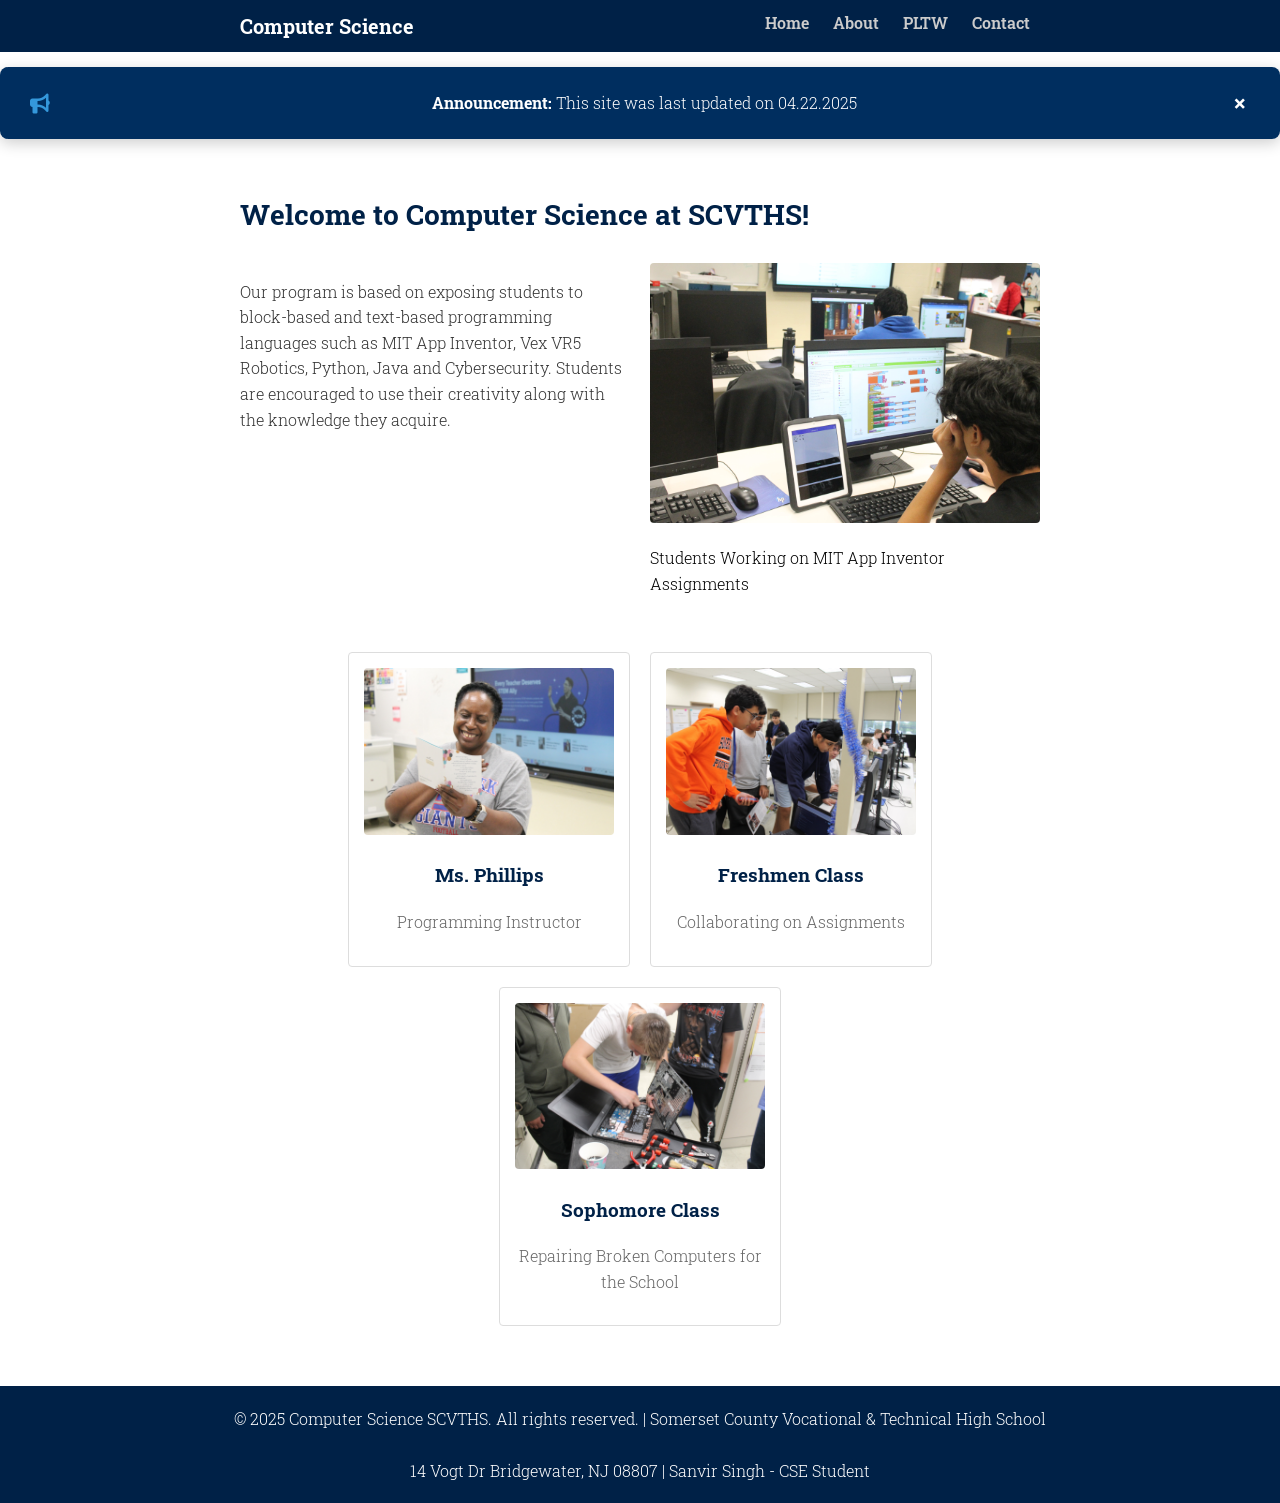
==== index.html @ afcab8f4 "Solid Color Scheme" ====
<!DOCTYPE html>
<html lang="en">
<head>
    <div class="roboto-slab-a">
    <link rel="icon" type="images/compSciLogo.png" href="images/compSciLogo.png">
    <meta charset="UTF-8">
    <meta name="viewport" content="width=device-width, initial-scale=1.0">
    <title>Computer Science at SCVTHS</title>
    <link rel="stylesheet" href="styles.css">
    <style>
        .welcome {
            margin-bottom: 40px;
        }
        .flex-container {
            display: flex;
            gap: 20px;
        }
        .team-section {
            margin-top: 40px;
            text-align: center;
        }
        .team-members {
            display: flex;
            gap: 20px;
            flex-wrap: wrap;
            justify-content: center;
        }
        .team-member {
            width: 250px;
            padding: 15px;
            border: 1px solid #ddd;
            border-radius: 4px;
            text-align: center;
        }
    </style>
</head>
<body>
    <nav class="nav">
        <div class="nav-content">
            <span class="logo">Computer Science</span>
            <div>
                <a href="index.html">Home</a>
                <a href="about.html">About</a>
                <a href="pltw.html">PLTW</a>
                <a href="contact.html">Contact</a>
            </div>
        </div>
    </nav>
<!-- CSS for the enhanced alert - add this to your head section -->
<link rel="stylesheet" href="https://cdnjs.cloudflare.com/ajax/libs/font-awesome/6.0.0/css/all.min.css">

<style>
/* Enhanced Alert Styling */
.alert {
    padding: 20px 25px;
    background: linear-gradient(135deg, #002e5f 0%, #002e5f 100%);
    color: white;
    border-radius: 8px;
    box-shadow: 0 4px 15px rgba(0, 0, 0, 0.2);
    margin: 15px 0;
    position: relative;
    border-left: 5px solid #002e5f;
    display: flex;
    align-items: center;
    justify-content: space-between;
}

.alert-content {
    flex-grow: 1;
    text-align: center;
    font-size: 16px;
}

.alert-icon {
    margin-right: 15px;
    font-size: 20px;
    color: #3498db;
}

.closebtn {
    color: white;
    font-weight: bold;
    font-size: 22px;
    line-height: 20px;
    cursor: pointer;
    transition: all 0.3s;
    padding: 5px 10px;
    border-radius: 50%;
}

.closebtn:hover {
    background-color: rgba(255, 255, 255, 0.2);
    transform: rotate(90deg);
}

/* Animation classes */
.slide-in {
    animation: slideInDown 0.7s ease forwards;
}

.fade-out {
    animation: fadeOut 0.5s ease forwards;
}

@keyframes slideInDown {
    from {
        transform: translateY(-50px);
        opacity: 0;
    }
    to {
        transform: translateY(0);
        opacity: 1;
    }
}

@keyframes fadeOut {
    from {
        opacity: 1;
        transform: scale(1);
    }
    to {
        opacity: 0;
        transform: scale(0.8);
        height: 0;
        padding: 0;
        margin: 0;
    }
}
</style>

<!-- HTML for the alert - place this after your nav section -->
<div id="alertBox" class="alert slide-in">
    <div class="alert-icon">
        <i class="fas fa-bullhorn"></i>
    </div>
    <div class="alert-content">
        <strong>Announcement:</strong> This site was last updated on 04.22.2025
    </div>
    <span class="closebtn" onclick="closeAlert()">&times;</span>
</div>

<!-- JavaScript for the alert animations - add this before the closing body tag -->
<script>
    // Function to close the alert with animation
    function closeAlert() {
        const alertBox = document.getElementById('alertBox');
        alertBox.classList.remove('slide-in');
        alertBox.classList.add('fade-out');
        
        // Remove the element after animation completes
        setTimeout(() => {
            alertBox.style.display = 'none';
        }, 500);
    }
    
    // Auto-hide alert after 10 seconds
    setTimeout(() => {
        const alertBox = document.getElementById('alertBox');
        if (alertBox) {
            closeAlert();
        }
    }, 10000);
</script>
    <div class="content">
        <div class="welcome" class="roboto-slab-fontCategoryType">
            <h1>Welcome to Computer Science at SCVTHS!</h1>
            <div class="flex-container">
                <div style="flex: 1">
                    <p style="font-size: 16px; line-height: 1.6; color: #333">
                        Our program is based on exposing students to block-based and text-based programming languages
                        such as MIT App Inventor, Vex VR5 Robotics, Python, Java and Cybersecurity. Students are encouraged to
                        use their creativity along with the knowledge they acquire.
                    </p>
                    
                </div>
                <div style="flex: 1">
                    <img src="images/students-programming.jpg" alt="students-programming" style="width: 100%; height: auto; border-radius: 4px">
                    <p>Students Working on MIT App Inventor Assignments</p>
                </div>
            </div>
        </div>

        <div class="team-section">
            <div class="team-members">
                <div class="team-member">
                    <img src="images/team1.jpg" alt="students-programming" style="width: 100%; height: auto; border-radius: 4px">
                    <h3>Ms. Phillips</h3>
                    <p style="color: #666">Programming Instructor</p>
                </div>
                <div class="team-member">
                    <img src="images/team2.jpg" alt="students-programming" style="width: 100%; height: auto; border-radius: 4px">
                    <h3>Freshmen Class</h3>
                    <p style="color: #666">Collaborating on Assignments</p>
                </div>
                <div class="team-member">
                    <img src="images/team3.jpg" alt="students-programming" style="width: 100%; height: auto; border-radius: 4px">
                    <h3>Sophomore Class</h3>
                    <p style="color: #666">Repairing Broken Computers for the School</p>
                </div>
            </div>
        </div>
    </div>

    <footer><center>
            <div style="color: white" class="roboto-slab-a">
                © 2025 Computer Science SCVTHS. All rights reserved. |
                Somerset County Vocational & Technical High School <br><br>
                14 Vogt Dr Bridgewater, NJ 08807 |
                Sanvir Singh - CSE Student 
            </div>
        </center>
    </footer>
</body>
</html>
</div>
---- styles.css ----
/* Common styles for SCVTHS Computer Science Website */
@import url('https://fonts.googleapis.com/css2?family=Roboto+Slab:wght@100..900&family=Tektur:wght@400..900&display=swap');


.roboto-slab-a {
  font-family: "Roboto Slab", serif;
  font-optical-sizing: auto;
  font-weight: 300;
  font-style: normal;
}

body {
    margin: 0;
    font-family: 'Roboto Slab', serif;
    line-height: 1.6;
}
.nav {
    background-color: #002147;
    padding: 10px;
}
.nav-content {
    max-width: 800px;
    margin: 0 auto;
    display: flex;
    justify-content: space-between;
}
.nav a {
    color: #cccccc;
    text-decoration: none;
    padding: 10px;
    font-weight: 600;
}
.nav a:hover {
    color: white;
}
.logo {
    color: white;
    font-size: 20px;
    font-weight: bold;
    font-family: 'Roboto Slab', serif;
    cursor: pointer;
}
.content {
    padding: 20px;
    max-width: 800px;
    margin: 0 auto;
}
h1, h2, h3 {
    color: #002147;
    font-family: 'Roboto Slab', serif;
}
h1 {
    font-size: 28px;
    margin-bottom: 25px;
}
h2 {
    font-size: 22px;
    margin-top: 25px;
    margin-bottom: 15px;
}
p {
    font-size: 16px;
}
footer {
    background-color: #002147;
    color: white;
    padding: 20px;
    margin-top: 40px;
    font-family: 'Roboto Slab', serif;
}
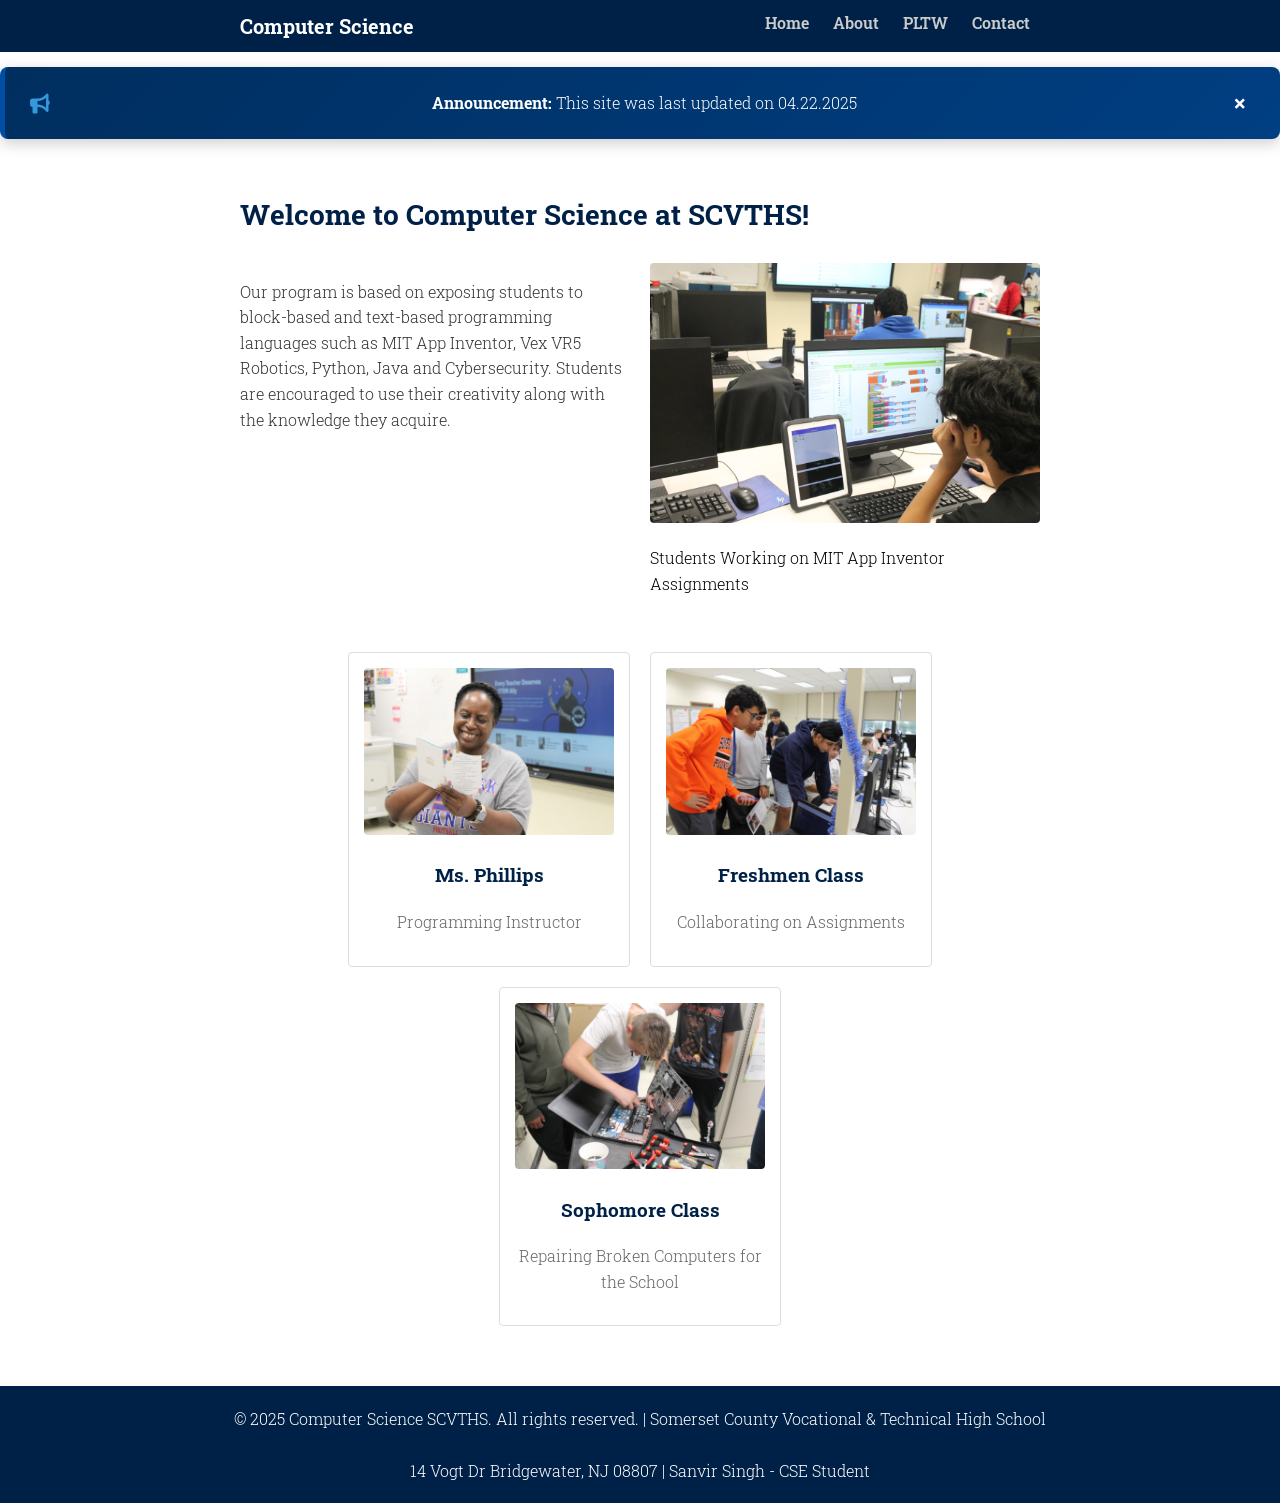
==== commit d051da57: "Changed Color Ends Alert" ====
--- a/index.html
+++ b/index.html
@@ -53,13 +53,13 @@
 /* Enhanced Alert Styling */
 .alert {
     padding: 20px 25px;
-    background: linear-gradient(135deg, #002e5f 0%, #002e5f 100%);
+    background: linear-gradient(135deg, #002e5f 0%, #003f83 100%);
     color: white;
     border-radius: 8px;
     box-shadow: 0 4px 15px rgba(0, 0, 0, 0.2);
     margin: 15px 0;
     position: relative;
-    border-left: 5px solid #002e5f;
+    border-left: 5px solid #004fa4;
     display: flex;
     align-items: center;
     justify-content: space-between;
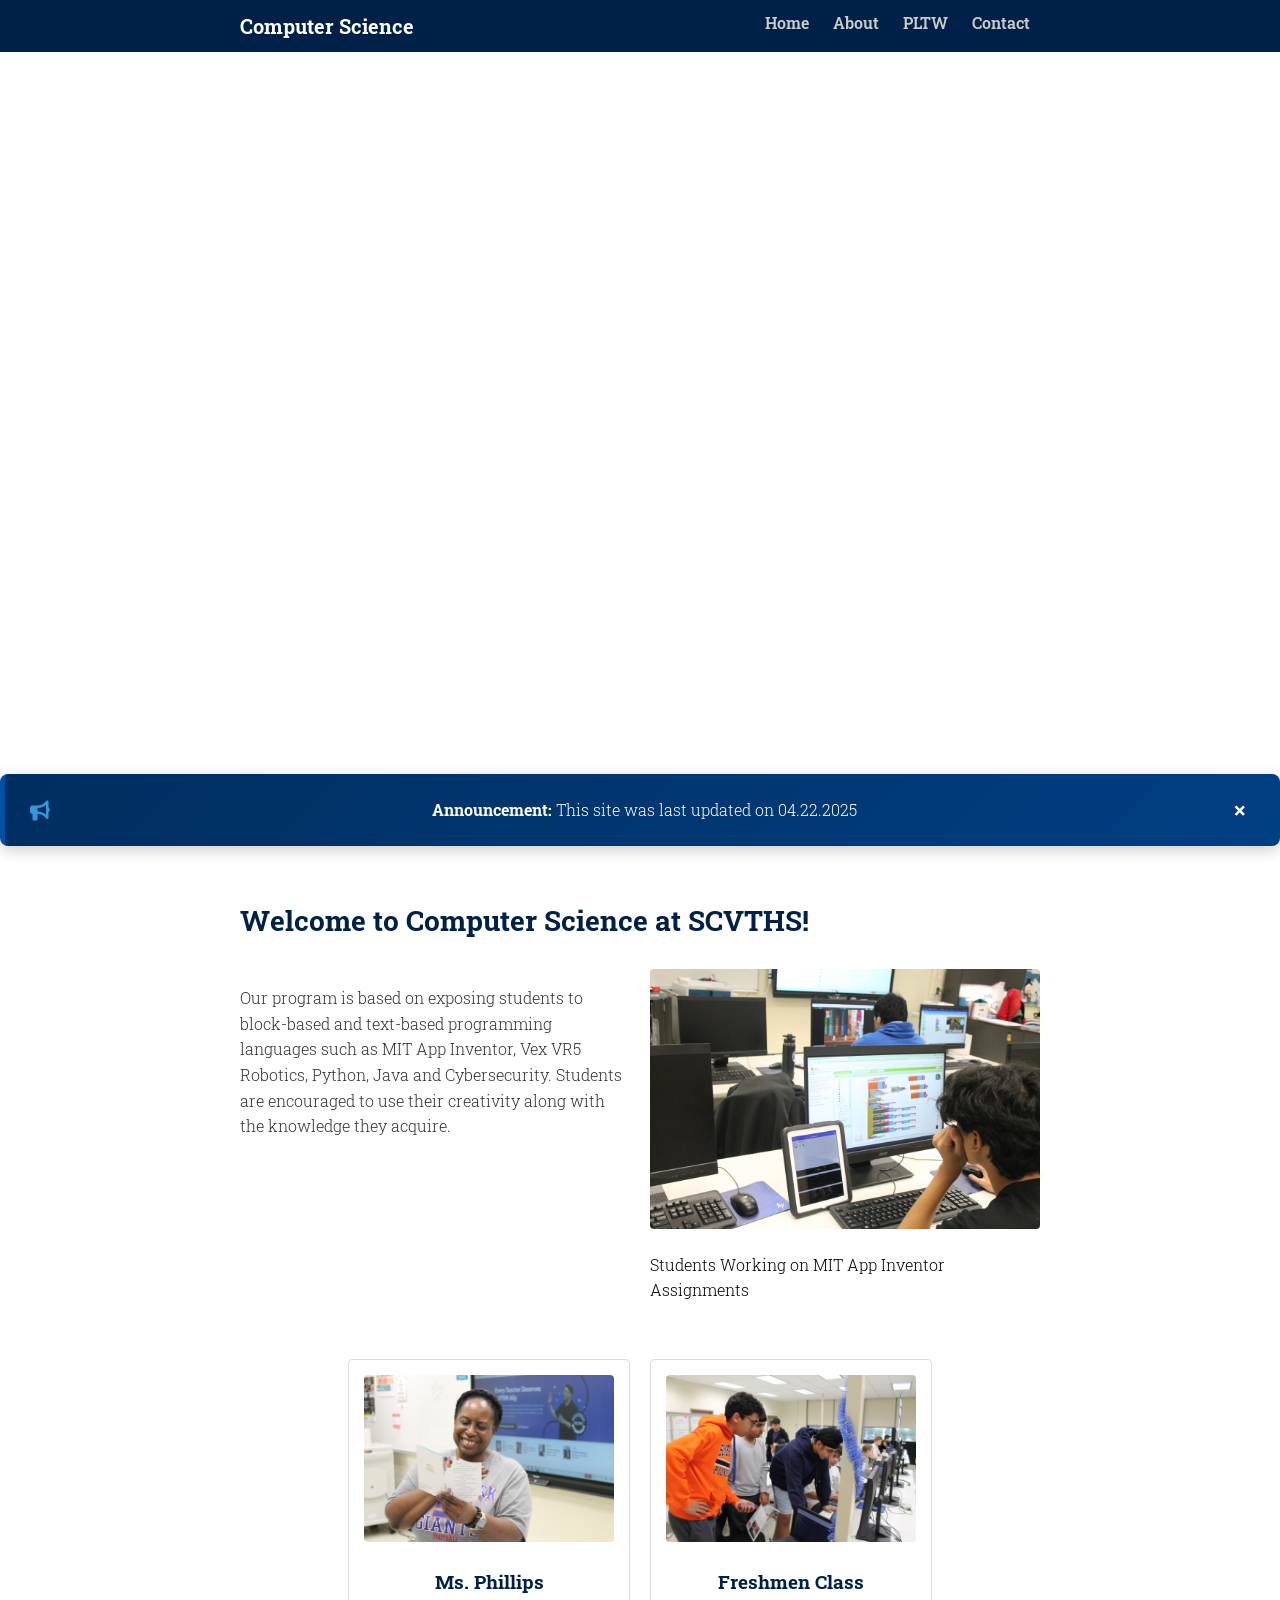
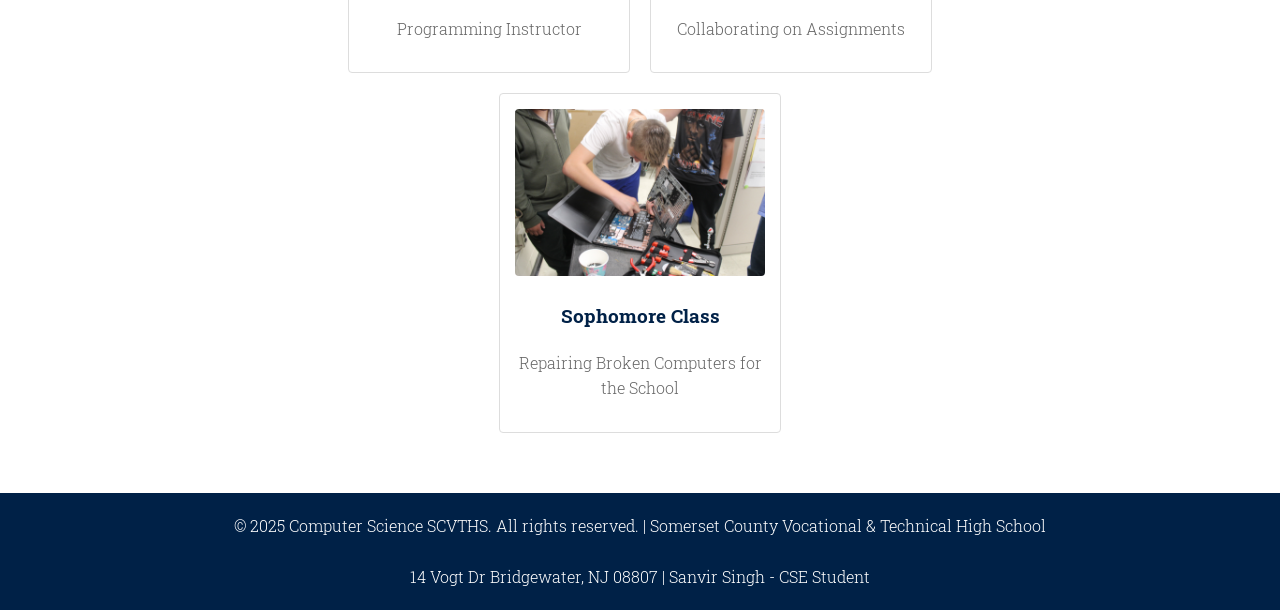
==== commit 0eebbd47: "Update index.html" ====
--- a/index.html
+++ b/index.html
@@ -46,6 +46,19 @@
             </div>
         </div>
     </nav>
+
+    <!--AI-->
+    <iframe
+    src="https://www.chatbase.co/chatbot-iframe/Lj8ASdp4BG5QwpgaH21kq"
+    width="100%"
+    style="height: 100%; min-height: 700px"
+    frameborder="0"
+></iframe>
+
+
+
+
+    
 <!-- CSS for the enhanced alert - add this to your head section -->
 <link rel="stylesheet" href="https://cdnjs.cloudflare.com/ajax/libs/font-awesome/6.0.0/css/all.min.css">
 
@@ -213,3 +226,4 @@
 </body>
 </html>
 </div>
+
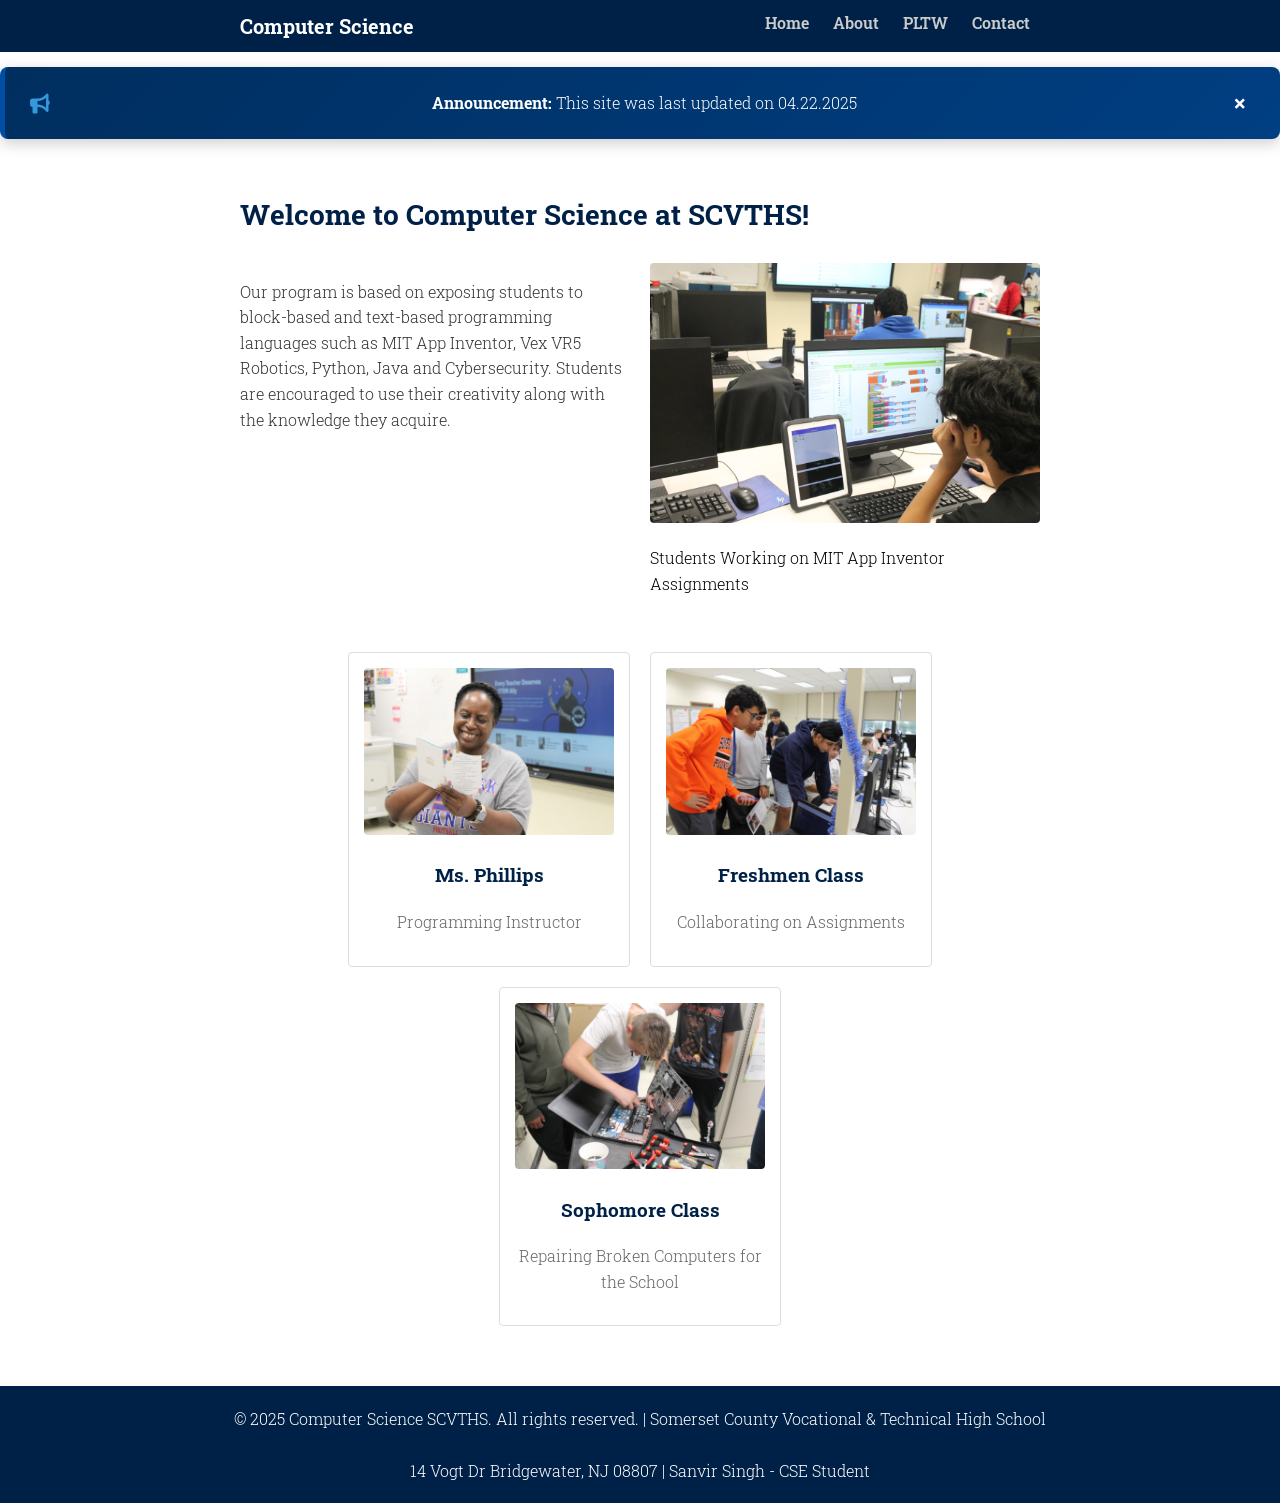
==== commit fb5d9d45: "Fix HTML structure and add alert functionality" ====
--- a/index.html
+++ b/index.html
@@ -48,12 +48,9 @@
     </nav>
 
     <!--AI-->
-    <iframe
-    src="https://www.chatbase.co/chatbot-iframe/Lj8ASdp4BG5QwpgaH21kq"
-    width="100%"
-    style="height: 100%; min-height: 700px"
-    frameborder="0"
-></iframe>
+    <script>
+(function(){if(!window.chatbase||window.chatbase("getState")!=="initialized"){window.chatbase=(...arguments)=>{if(!window.chatbase.q){window.chatbase.q=[]}window.chatbase.q.push(arguments)};window.chatbase=new Proxy(window.chatbase,{get(target,prop){if(prop==="q"){return target.q}return(...args)=>target(prop,...args)}})}const onLoad=function(){const script=document.createElement("script");script.src="https://www.chatbase.co/embed.min.js";script.id="Lj8ASdp4BG5QwpgaH21kq";script.domain="www.chatbase.co";document.body.appendChild(script)};if(document.readyState==="complete"){onLoad()}else{window.addEventListener("load",onLoad)}})();
+</script>
 
 
 
@@ -227,3 +224,4 @@
 </html>
 </div>
 
+
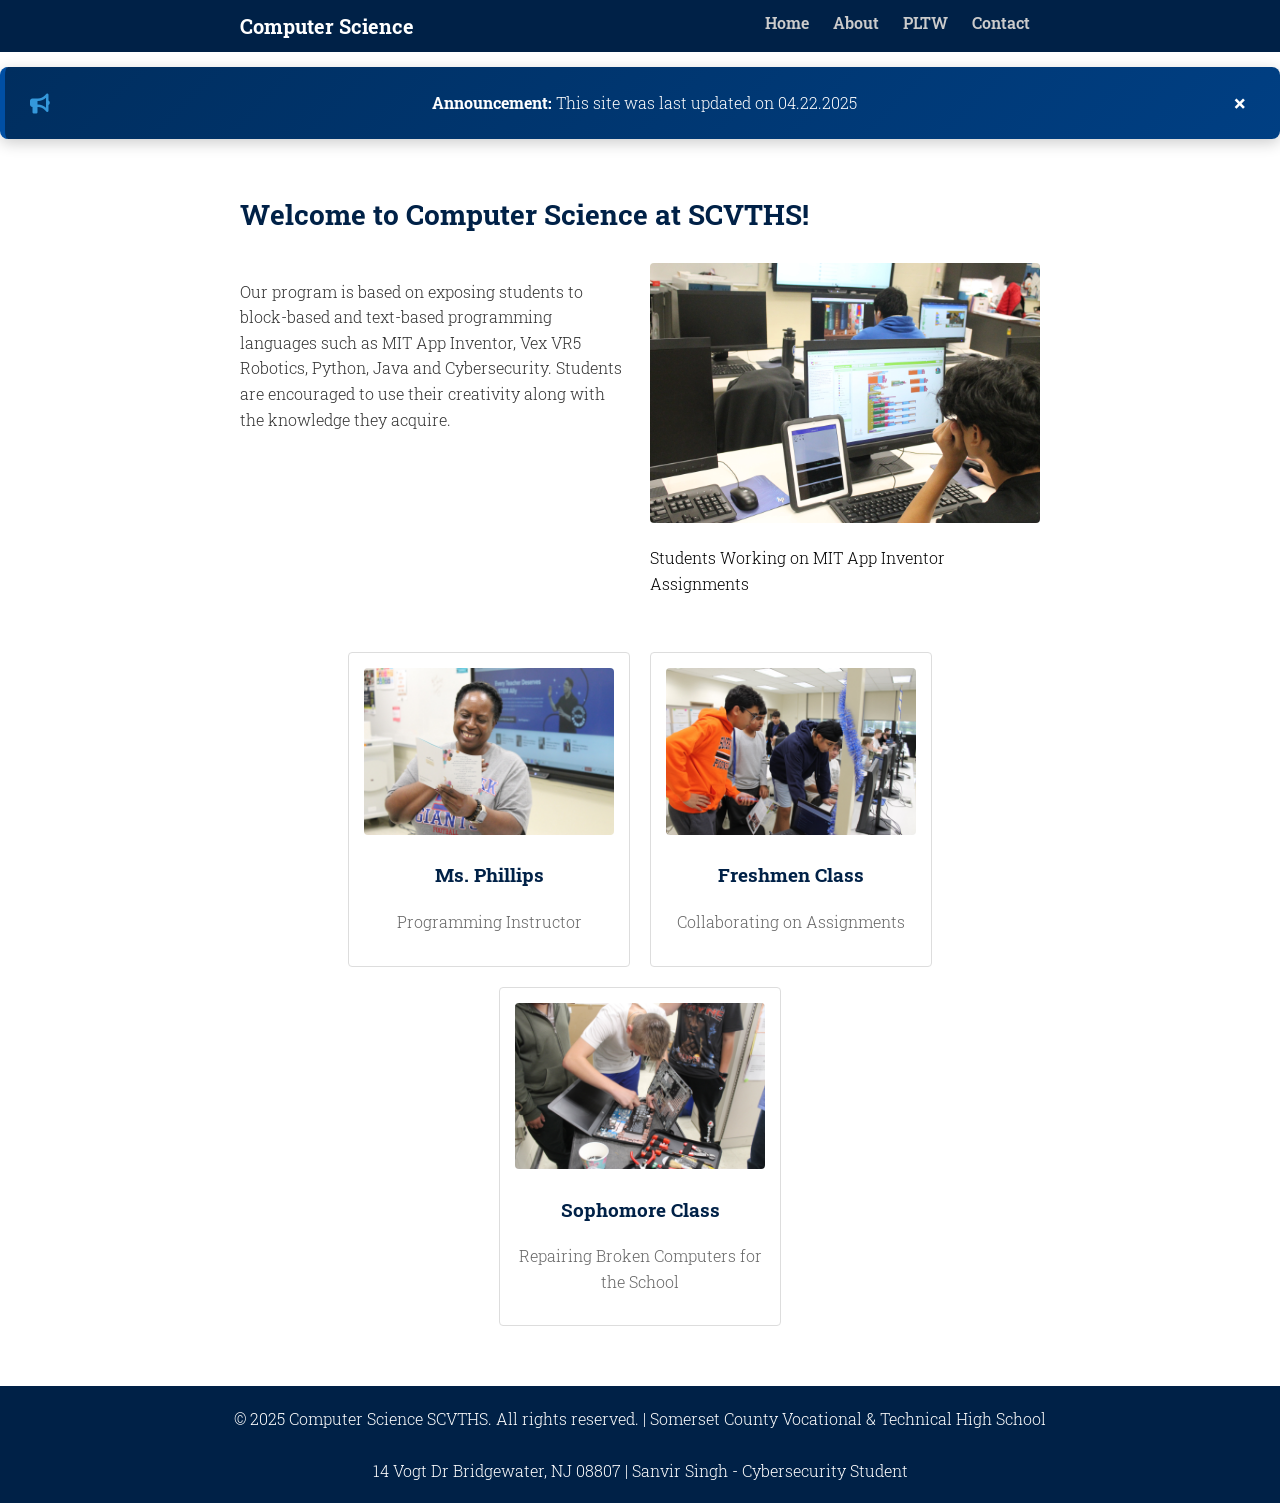
==== commit 2ca439be: "Update index.html with new content and structure Replaced the entire content of index.html with upda" ====
--- a/index.html
+++ b/index.html
@@ -51,6 +51,30 @@
     <script>
 (function(){if(!window.chatbase||window.chatbase("getState")!=="initialized"){window.chatbase=(...arguments)=>{if(!window.chatbase.q){window.chatbase.q=[]}window.chatbase.q.push(arguments)};window.chatbase=new Proxy(window.chatbase,{get(target,prop){if(prop==="q"){return target.q}return(...args)=>target(prop,...args)}})}const onLoad=function(){const script=document.createElement("script");script.src="https://www.chatbase.co/embed.min.js";script.id="Lj8ASdp4BG5QwpgaH21kq";script.domain="www.chatbase.co";document.body.appendChild(script)};if(document.readyState==="complete"){onLoad()}else{window.addEventListener("load",onLoad)}})();
 </script>
+    <script>
+        // --- SERVER CODE ---
+const jwt = require('jsonwebtoken');
+
+const secret = process.env.CHATBOT_IDENTITY_SECRET; // Your chatbase secret key (should be stored as a secret not in the code)
+
+const user = await getSignedInUser(); // Get the current user signed in to your site
+
+const token = jwt.sign(
+    { 
+        user_id: user.id, // Your user's id
+        email: user.email, // User's email
+        stripe_accounts: user.stripe_accounts, // User's stripe accounts for stripe integration
+        // ... other custom attributes
+    }, 
+    secret, 
+    { expiresIn: '1h' }
+);
+
+// --- CLIENT CODE ---
+const token = await getUserToken(); // Get the token from your server
+window.chatbase('identify', { token }); // identify the user with Chatbase
+
+    </script>
 
 
 
@@ -216,7 +240,7 @@
                 © 2025 Computer Science SCVTHS. All rights reserved. |
                 Somerset County Vocational & Technical High School <br><br>
                 14 Vogt Dr Bridgewater, NJ 08807 |
-                Sanvir Singh - CSE Student 
+                Sanvir Singh - Cybersecurity Student 
             </div>
         </center>
     </footer>
@@ -225,3 +249,4 @@
 </div>
 
 
+
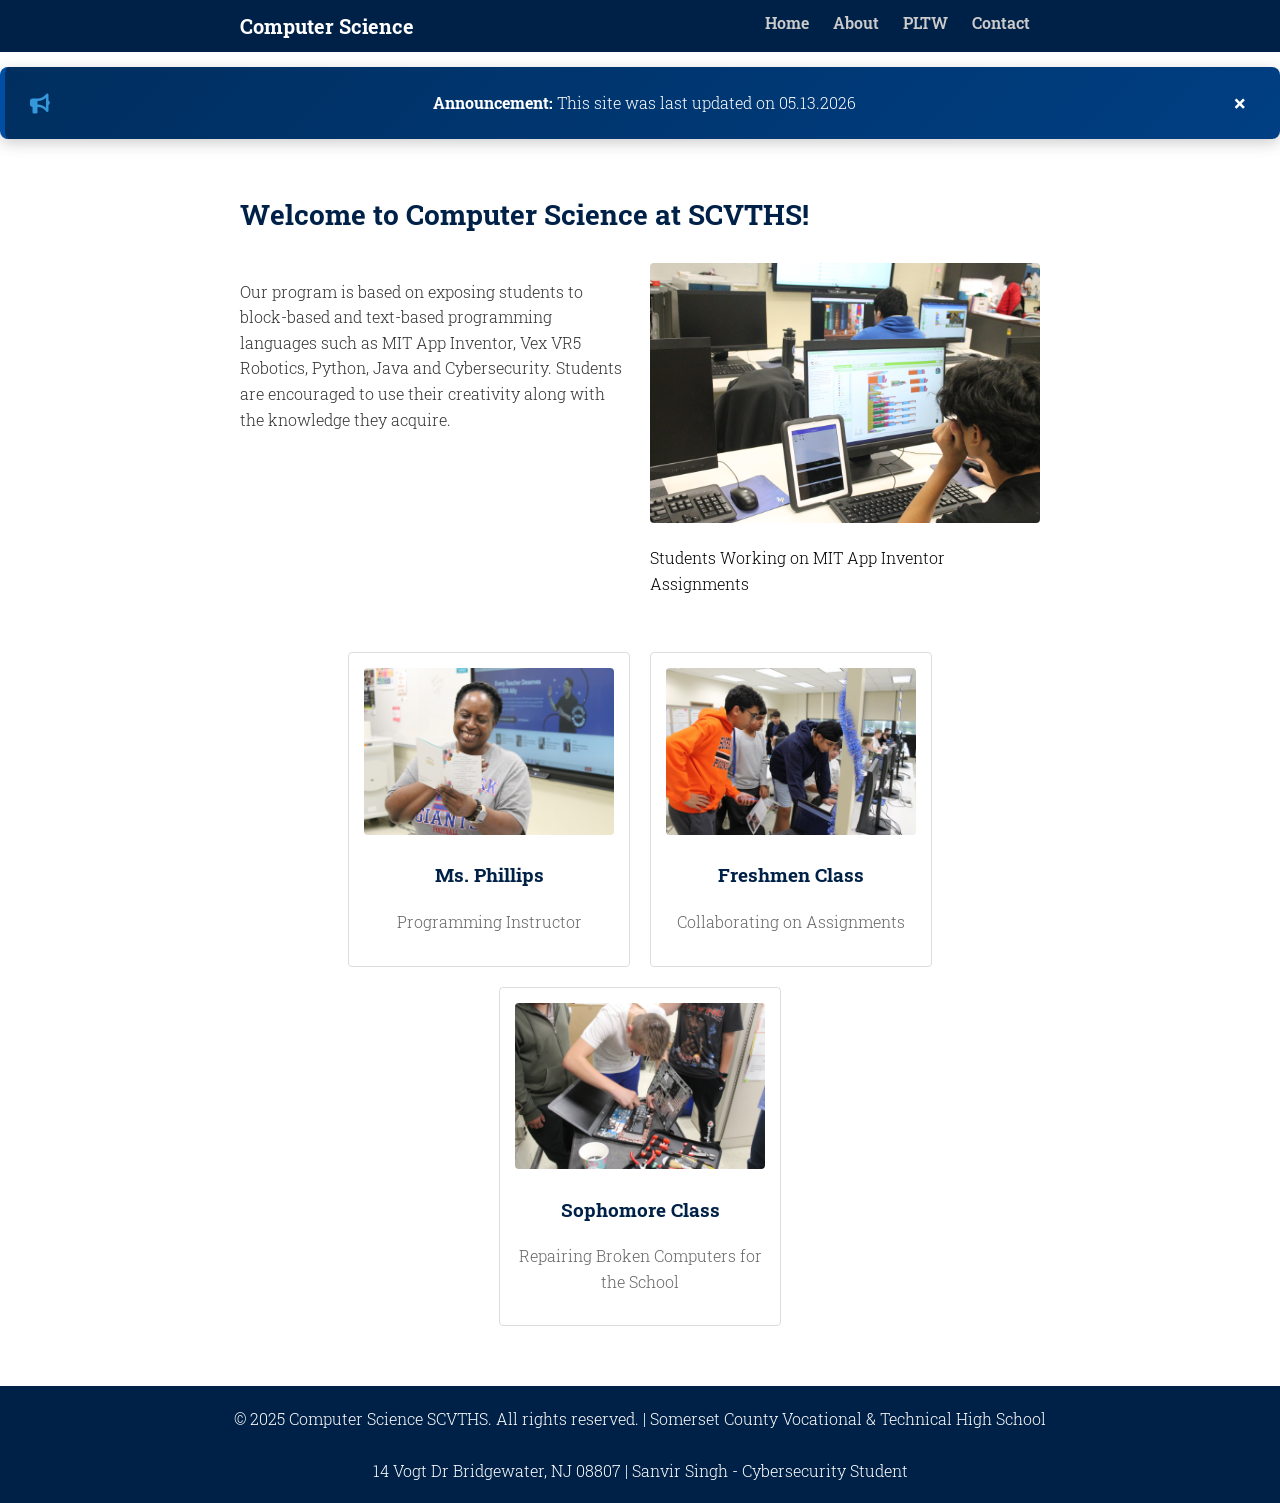
==== commit 683607b5: "Update index.html" ====
--- a/index.html
+++ b/index.html
@@ -168,7 +168,7 @@
         <i class="fas fa-bullhorn"></i>
     </div>
     <div class="alert-content">
-        <strong>Announcement:</strong> This site was last updated on 04.22.2025
+        <strong>Announcement:</strong> This site was last updated on 05.13.2026
     </div>
     <span class="closebtn" onclick="closeAlert()">&times;</span>
 </div>
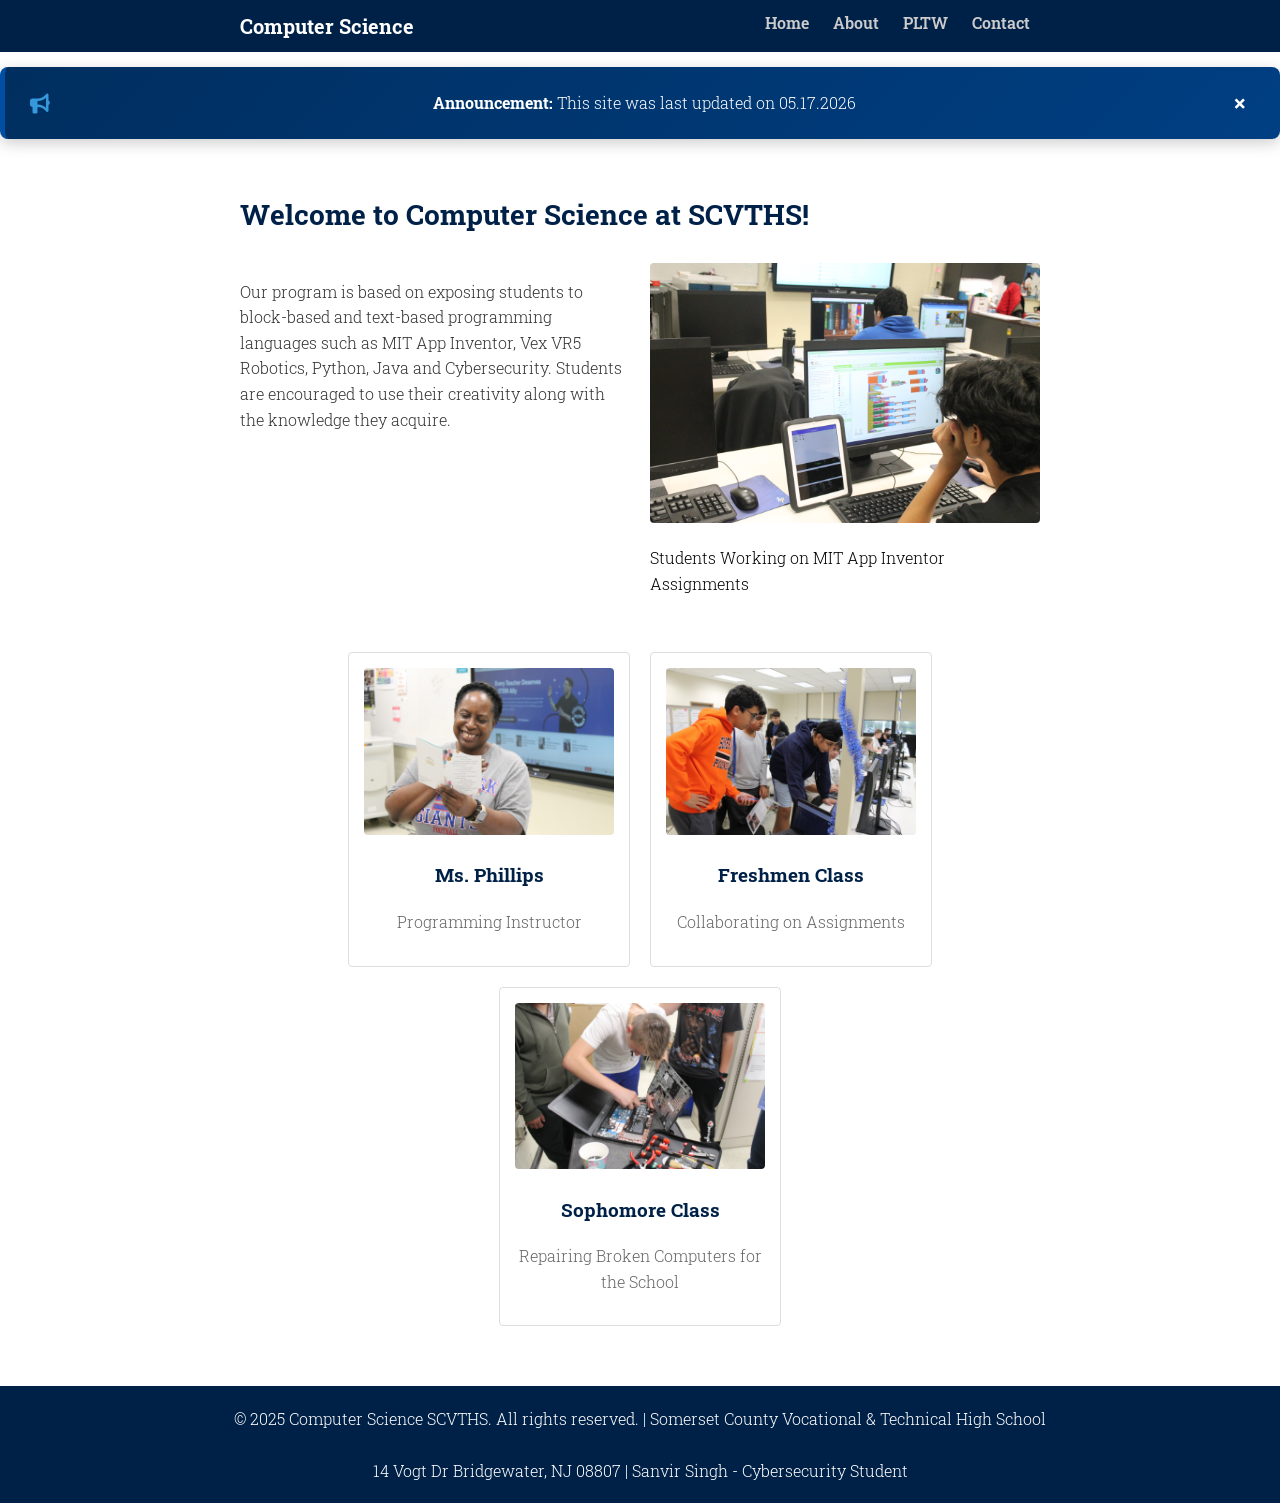
==== commit c10afc45: "Update index.html" ====
--- a/index.html
+++ b/index.html
@@ -168,7 +168,7 @@
         <i class="fas fa-bullhorn"></i>
     </div>
     <div class="alert-content">
-        <strong>Announcement:</strong> This site was last updated on 05.13.2026
+        <strong>Announcement:</strong> This site was last updated on 05.17.2026
     </div>
     <span class="closebtn" onclick="closeAlert()">&times;</span>
 </div>
